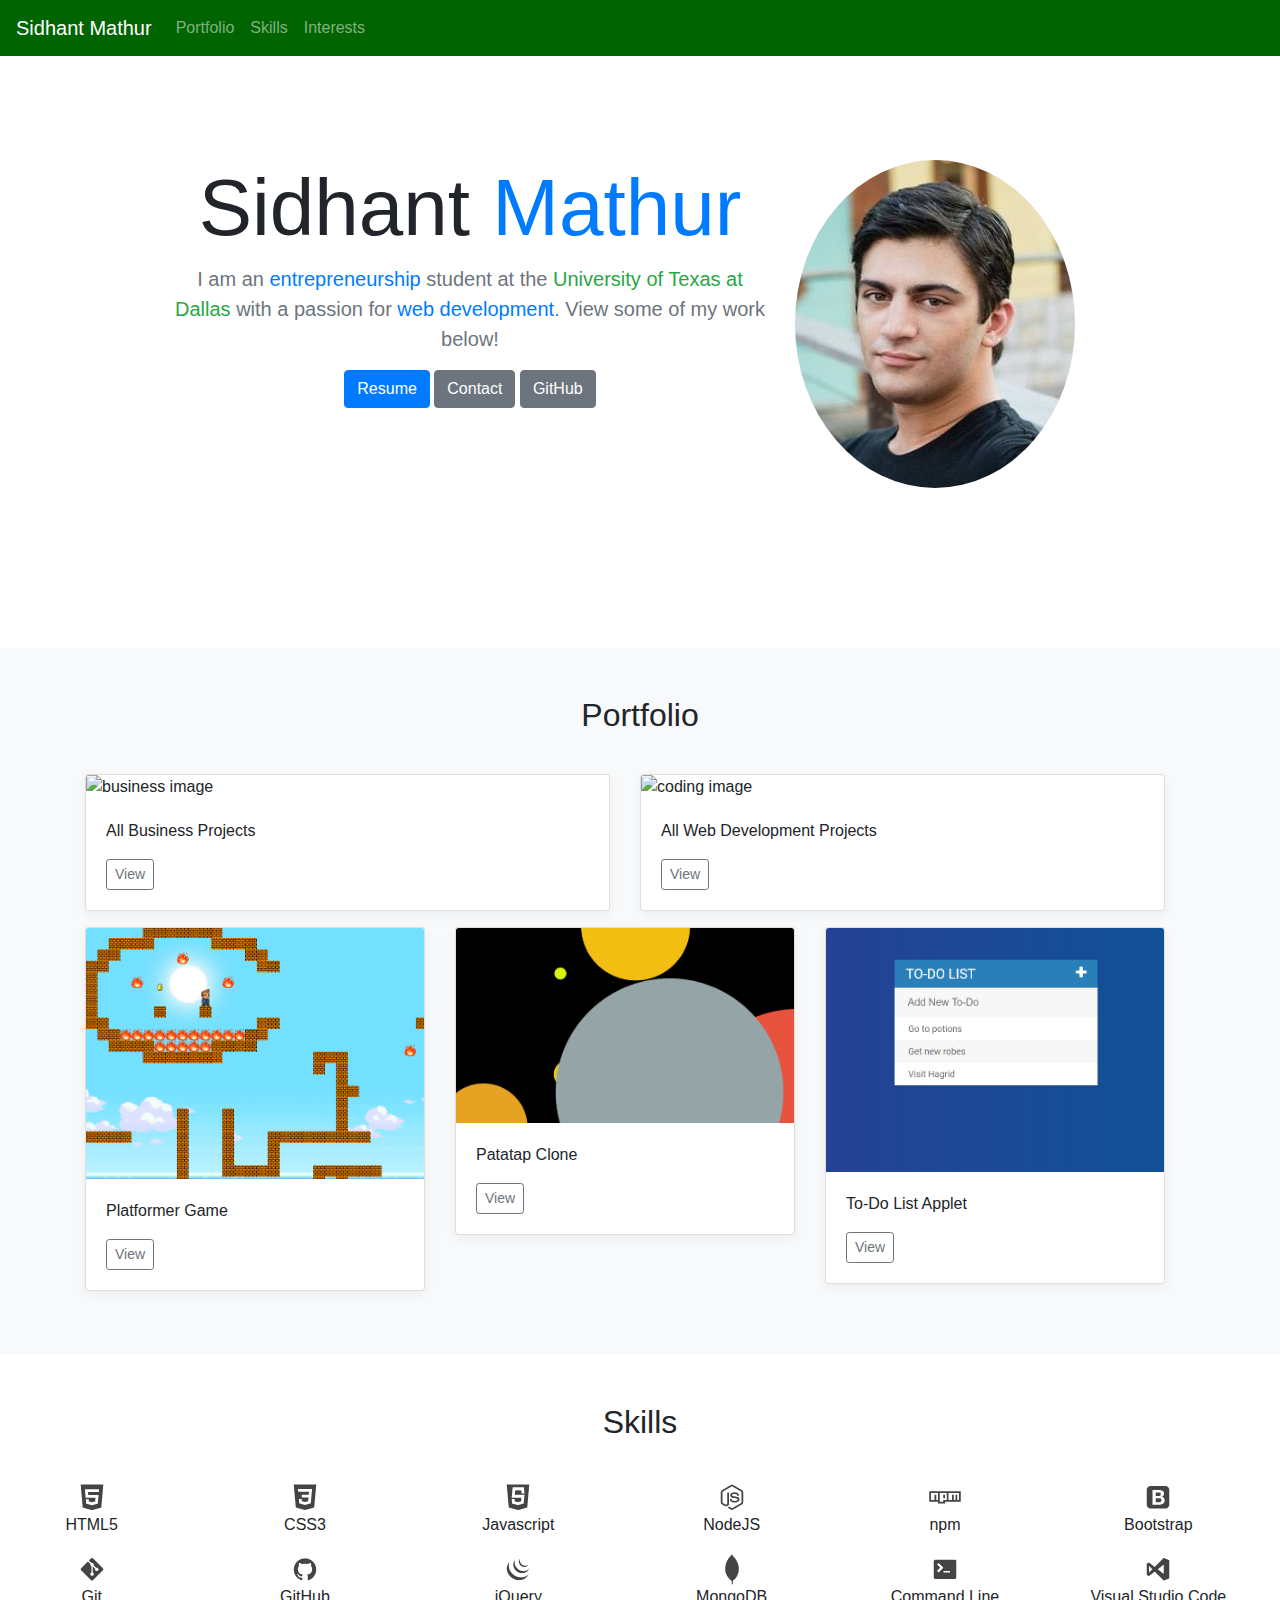
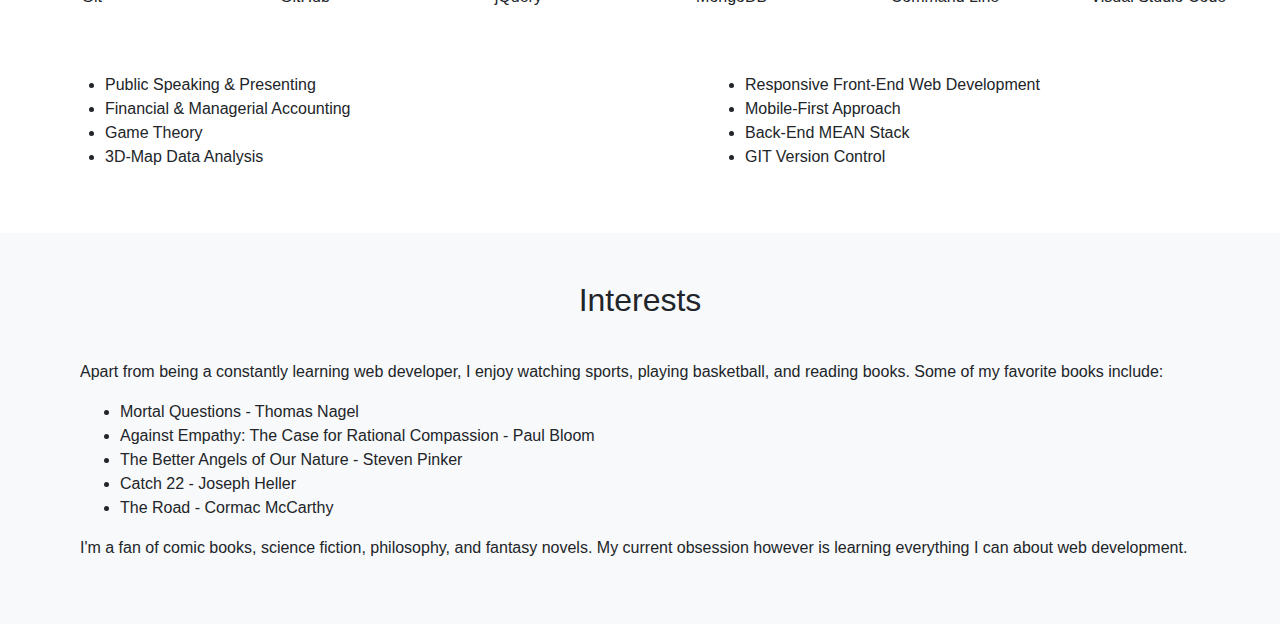
==== index.html @ d081fa42 "updated google analytics" ====
<!doctype html>
<html lang="en">

<head>
	<!-- Global site tag (gtag.js) - Google Analytics -->
	<script async src="https://www.googletagmanager.com/gtag/js?id=UA-112957075-1"></script>
	<script>
	  window.dataLayer = window.dataLayer || [];
	  function gtag(){dataLayer.push(arguments);}
	  gtag('js', new Date());

	  gtag('config', 'UA-112957075-1');
	</script>
	<meta charset="utf-8">
	<meta name="viewport" content="width=device-width, initial-scale=1, shrink-to-fit=no">

	<link rel="stylesheet" href="https://maxcdn.bootstrapcdn.com/bootstrap/4.0.0/css/bootstrap.min.css" integrity="sha384-Gn5384xqQ1aoWXA+058RXPxPg6fy4IWvTNh0E263XmFcJlSAwiGgFAW/dAiS6JXm"
	    crossorigin="anonymous">
	<link rel="stylesheet" href="styles.css">
	<link rel="shortcut icon" href="img/favicon.png" type="image/x-icon">
	<title>Sidhant Mathur</title>
</head>

<body>
	<!--Modals -->
	<!-- Business Modal -->
	<div class="modal fade" id="businessmodal" tabindex="-1" role="dialog" aria-labelledby="businessmodal" aria-hidden="true">
		<div class="modal-dialog" role="document">
			<div class="modal-content">
				<div class="modal-header">
					<h5 class="modal-title" id="exampleModalLabel">Business Projects</h5>
					<button type="button" class="close" data-dismiss="modal" aria-label="Close">
						<span aria-hidden="true">&times;</span>
					</button>
				</div>
				<div class="modal-body">
					<ul>
						<li>Local Business Marketing Plan</li>
						<ul>
							<li>
								<a href="docs/marketingplan.pdf" target="_blank">Marketing Plans</a>
							</li>
							<li>
								<a href="docs/marketingpresentation.pdf" target="_blank">Marketing Presentation (pdf)</a>
							</li>
							<li>
								<a href="https://drive.google.com/file/d/1uNXeaFJhzIS9GbOWXvAZC56xmgWv1xSR/view?usp=sharing" target="_blank"> Full Marketing Presentation with Video (slide 17)</a>
							</li>
						</ul>
						<li>
							<a href="docs/comparativereview.pdf" target="_blank">Comparative Review of Economics Papers</a>
						</li>
					</ul>
				</div>
				<div class="modal-footer">
					<button type="button" class="btn btn-secondary" data-dismiss="modal">Close</button>
				</div>
			</div>
		</div>
	</div>

	<!-- Web Dev Modal-->
	<div class="modal fade" id="webdevmodal" tabindex="-1" role="dialog" aria-labelledby="webdevmodal" aria-hidden="true">
		<div class="modal-dialog" role="document">
			<div class="modal-content">
				<div class="modal-header">
					<h5 class="modal-title" id="ModalLabel">Web Development Projects</h5>
					<button type="button" class="close" data-dismiss="modal" aria-label="Close">
						<span aria-hidden="true">&times;</span>
					</button>
				</div>
				<div class="modal-body">
					<ul>
						<li>
							<a href="portfolio/Black &amp; White Photo Grid/photogrid.html" target="_blank">Black and White Photo Grid</a>
						</li>
						<li>
							<a href="portfolio/Bootstrap Photo Gallery/Bootstrap%203.3.7/gallery.html" target="_blank">Photo Gallery</a>
						</li>
						<li>
							<a href="portfolio/Blog/Blog.html" target="_blank">Blog</a>
						</li>
						<li>
							<a href="portfolio/Color Game/colorGame.html" target="_blank">Color Game</a>
						</li>
						<li>
							<a href="portfolio/Patatap Clone/circles.html" target="blank">Patatap Clone</a>
						</li>
						<li>
							<a href="portfolio/To-Do List/index.html" target="_blank">To-do List</a>
						</li>
						<li>
							<a href="https://sidhantmathur.github.io/Platforming-Game/" target="_blank">Platforming Game</a>
						</li>
					</ul>
				</div>
				<div class="modal-footer">
					<button type="button" class="btn btn-secondary" data-dismiss="modal">Close</button>
				</div>
			</div>
		</div>
	</div>

	<!--End Modals-->

	<nav class="navbar navbar-expand-md navbar-dark fixed-top">
		<a class="navbar-brand" href="#about">Sidhant Mathur</a>
		<button class="navbar-toggler" type="button" data-toggle="collapse" data-target="#navbar" aria-controls="navbar" aria-expanded="false"
		    aria-label="Toggle navigation" role="button">
			<span class="navbar-toggler-icon"></span>
		</button>

		<div class="collapse navbar-collapse" id="navbar">
			<ul class="navbar-nav mr-auto">
				<li class="nav-item">
					<a class="nav-link" href="#portfolio" role="button">Portfolio</a>
				</li>
				<li class="nav-item">
					<a class="nav-link" href="#skills" role="button">Skills</a>
				</li>
				<li class="nav-item">
					<a class="nav-link" href="#interests" role="button">Interests</a>
				</li>
			</ul>
		</div>
	</nav>

	<main role="main">
		<section id="about" class="jumbotron text-center">
			<div class="container">
				<div class="row">
					<div class="col-md-8">
						<h1 class="jumbotron-heading">Sidhant
							<span class="text-primary">Mathur</span>
						</h1>
						<p class="lead text-muted">I am an
							<span class="text-primary">entrepreneurship</span> student at the
							<span class="text-success">University of Texas at Dallas</span> with a passion for
							<span class="text-primary">web development</span>. View some of my work below!</p>
						<p>
							<a href="docs/resume.pdf" class="btn btn-primary" target="_blank">Resume</a>
							<a href="mailto:sidhant185@gmail.com" class="btn btn-secondary">Contact</a>
							<a href="https://github.com/sidhantmathur" class="btn btn-secondary">GitHub</a>
						</p>
					</div>
					<div class="col-md-4">
						<img class="img-fluid rounded-circle" src="img/portrait.jpg" alt="portrait">
					</div>
				</div>
			</div>
		</section>

		<section id="portfolio" class="album py-5 bg-light">
			<div class="container">
				<h2>Portfolio</h2>
				<div class="row">
					<div class="col-md-6">
						<div class="card md-6 box-shadow" data-toggle="modal" data-target="#businessmodal">
							<img class="card-img-top" src="img/business.jpeg" alt="business image">
							<div class="card-body">
								<p class="card-text">All Business Projects</p>
								<div class="d-flex justify-content-between align-items-center">
									<div class="btn-group">
										<button type="button" class="btn btn-sm btn-outline-secondary">View</button>
									</div>
								</div>
							</div>
						</div>
					</div>
					<div class="col-md-6">
						<div class="card md-6 box-shadow" data-toggle="modal" data-target="#webdevmodal">
							<img class="card-img-top" src="img/code.jpeg" alt="coding image">
							<div class="card-body">
								<p class="card-text">All Web Development Projects</p>
								<div class="d-flex justify-content-between align-items-center">
									<div class="btn-group">
										<button type="button" class="btn btn-sm btn-outline-secondary">View</button>
									</div>
								</div>
							</div>
						</div>
					</div>
					<div class="col-md-4">
						<div class="card md-4 box-shadow">
							<img class="card-img-top" src="img/platformer.png" alt="platformer game">
							<div class="card-body">
								<p class="card-text">Platformer Game</p>
								<div class="d-flex justify-content-between align-items-center">
									<a class="btn btn-sm btn-outline-secondary" href="https://sidhantmathur.github.io/Platforming-Game/" target="_blank" role="button">View</a </div>
								</div>
							</div>
						</div>
					</div>
					<div class="col-md-4">
						<div class="card md-4 box-shadow">
							<img class="card-img-top" src="img/patatap.png" alt="patatap clone">
							<div class="card-body">
								<p class="card-text">Patatap Clone</p>
								<div class="d-flex justify-content-between align-items-center">
									<a class="btn btn-sm btn-outline-secondary" href="portfolio/Patatap Clone/circles.html" target="_blank" role="button">View</a>
								</div>
							</div>
						</div>
					</div>
					<div class="col-md-4">
						<div class="card md-4 box-shadow">
							<img class="card-img-top" src="img/todolist.png" alt="to-do list">
							<div class="card-body">
								<p class="card-text">To-Do List Applet</p>
								<div class="d-flex justify-content-between align-items-center">
									<a class="btn btn-sm btn-outline-secondary" href="portfolio/To-Do List/index.html" target="_blank" role="button">View</a>
								</div>
							</div>
						</div>
					</div>
				</div>
			</div>
		</section>
		<section id="skills" class="lang py-5">
			<h2>Skills</h2>
			<div class="row">
				<div class="col-4 col-sm-3 col-md-2">
					<img src="img/icons/html5.png">
					<p>HTML5</p>
				</div>
				<div class="col-4 col-sm-3 col-md-2">
					<img src="img/icons/css3.png">
					<p>CSS3</p>
				</div>
				<div class="col-4 col-sm-3 col-md-2">
					<img src="img/icons/javascript.png">
					<p>Javascript</p>
				</div>
				<div class="col-4 col-sm-3 col-md-2">
					<img src="img/icons/nodejs.png">
					<p>NodeJS</p>
				</div>
				<div class="col-4 col-sm-3 col-md-2">
					<img src="img/icons/npm.png">
					<p>npm</p>
				</div>
				<div class="col-4 col-sm-3 col-md-2">
					<img src="img/icons/bootstrap.png">
					<p>Bootstrap</p>
				</div>
				<div class="col-4 col-sm-3 col-md-2">
					<img src="img/icons/git.png">
					<p>Git</p>
				</div>
				<div class="col-4 col-sm-3 col-md-2">
					<img src="img/icons/github.png">
					<p>GitHub</p>
				</div>
				<div class="col-4 col-sm-3 col-md-2">
					<img src="img/icons/jquery.png">
					<p>jQuery</p>
				</div>
				<div class="col-4 col-sm-3 col-md-2">
					<img src="img/icons/mongodb.png">
					<p>MongoDB</p>
				</div>
				<div class="col-4 col-sm-3 col-md-2">
					<img src="img/icons/terminal.png">
					<p>Command Line</p>
				</div>
				<div class="col-4 col-sm-3 col-md-2">
					<img src="img/icons/visualstudio.png">
					<p>Visual Studio Code</p>
				</div>
				<div class="skill col-md-6">
					<ul>
						<li>Public Speaking &amp; Presenting</li>
						<li>Financial &amp; Managerial Accounting</li>
						<li>Game Theory</li>
						<li>3D-Map Data Analysis</li>
					</ul>
				</div>
				<div class="skill col-md-6">
					<ul>
						<li>Responsive Front-End Web Development</li>
						<li>Mobile-First Approach</li>
						<li>Back-End MEAN Stack</li>
						<li>GIT Version Control</li>
					</ul>
				</div>
			</div>
		</section>
		<section id="interests" class="interest py-5 bg-light">
			<h2>Interests</h2>
			<p>Apart from being a constantly learning web developer, I enjoy watching sports, playing basketball, and reading books.
				Some of my favorite books include:
				<ul>
					<li>Mortal Questions - Thomas Nagel</li>
					<li>Against Empathy: The Case for Rational Compassion - Paul Bloom</li>
					<li>The Better Angels of Our Nature - Steven Pinker</li>
					<li>Catch 22 - Joseph Heller</li>
					<li>The Road - Cormac McCarthy</li>
				</ul>
			</p>
			<p>I'm a fan of comic books, science fiction, philosophy, and fantasy novels. My current obsession however is learning everything
				I can about web development. </p>
		</section>
	</main>
	<script src="https://code.jquery.com/jquery-3.2.1.slim.min.js" integrity="sha384-KJ3o2DKtIkvYIK3UENzmM7KCkRr/rE9/Qpg6aAZGJwFDMVNA/GpGFF93hXpG5KkN"
	    crossorigin="anonymous"></script>
	<script src="https://cdnjs.cloudflare.com/ajax/libs/popper.js/1.12.9/umd/popper.min.js" integrity="sha384-ApNbgh9B+Y1QKtv3Rn7W3mgPxhU9K/ScQsAP7hUibX39j7fakFPskvXusvfa0b4Q"
	    crossorigin="anonymous"></script>
	<script src="https://maxcdn.bootstrapcdn.com/bootstrap/4.0.0/js/bootstrap.min.js" integrity="sha384-JZR6Spejh4U02d8jOt6vLEHfe/JQGiRRSQQxSfFWpi1MquVdAyjUar5+76PVCmYl"
	    crossorigin="anonymous"></script>

	<script src="jump.js"></script>
	<script src="script.js"></script>
</body>

</html>
---- styles.css ----
:root {
    --jumbotron-padding-y: 5rem;
  }

  html {
    scroll-behavior: smooth;
  }

  h1 {
      font-size: 5rem;
  }

  h2 {
      text-align: center;
      padding-bottom: 2rem;
  }

  .navbar {
      background: darkgreen;
  }

  .row {
      max-width: 100%;
  }

  .lang {
      text-align: center;
  }

  .skill {
      text-align: left;
      padding-top: 3rem;
      padding-left: 5rem;
      padding-right: 5rem;
  }

  .interest {
      padding-left: 5rem;
      padding-right: 5rem;
  }
  
  .jumbotron {
    padding-top: var(--jumbotron-padding-y);
    padding-bottom: var(--jumbotron-padding-y);
    margin-bottom: 0;
    background-color: #fff;
  }
  @media (min-width: 768px) {
    .jumbotron {
      padding-top: calc(var(--jumbotron-padding-y) * 2);
      padding-bottom: calc(var(--jumbotron-padding-y) * 2);
    }
  }
  
  .jumbotron p:last-child {
    margin-bottom: 2rem;
  }
  
  .jumbotron-heading {
    font-weight: 400;
  }
  
  .jumbotron .container {
    max-width: 60rem;
  }
  
  footer {
    padding-top: 3rem;
    padding-bottom: 3rem;
  }
  
  footer p {
    margin-bottom: .25rem;
  }
  
  .box-shadow { box-shadow: 0 .25rem .75rem rgba(0, 0, 0, .05); }
  .card {
      margin-bottom: 1rem;
  }
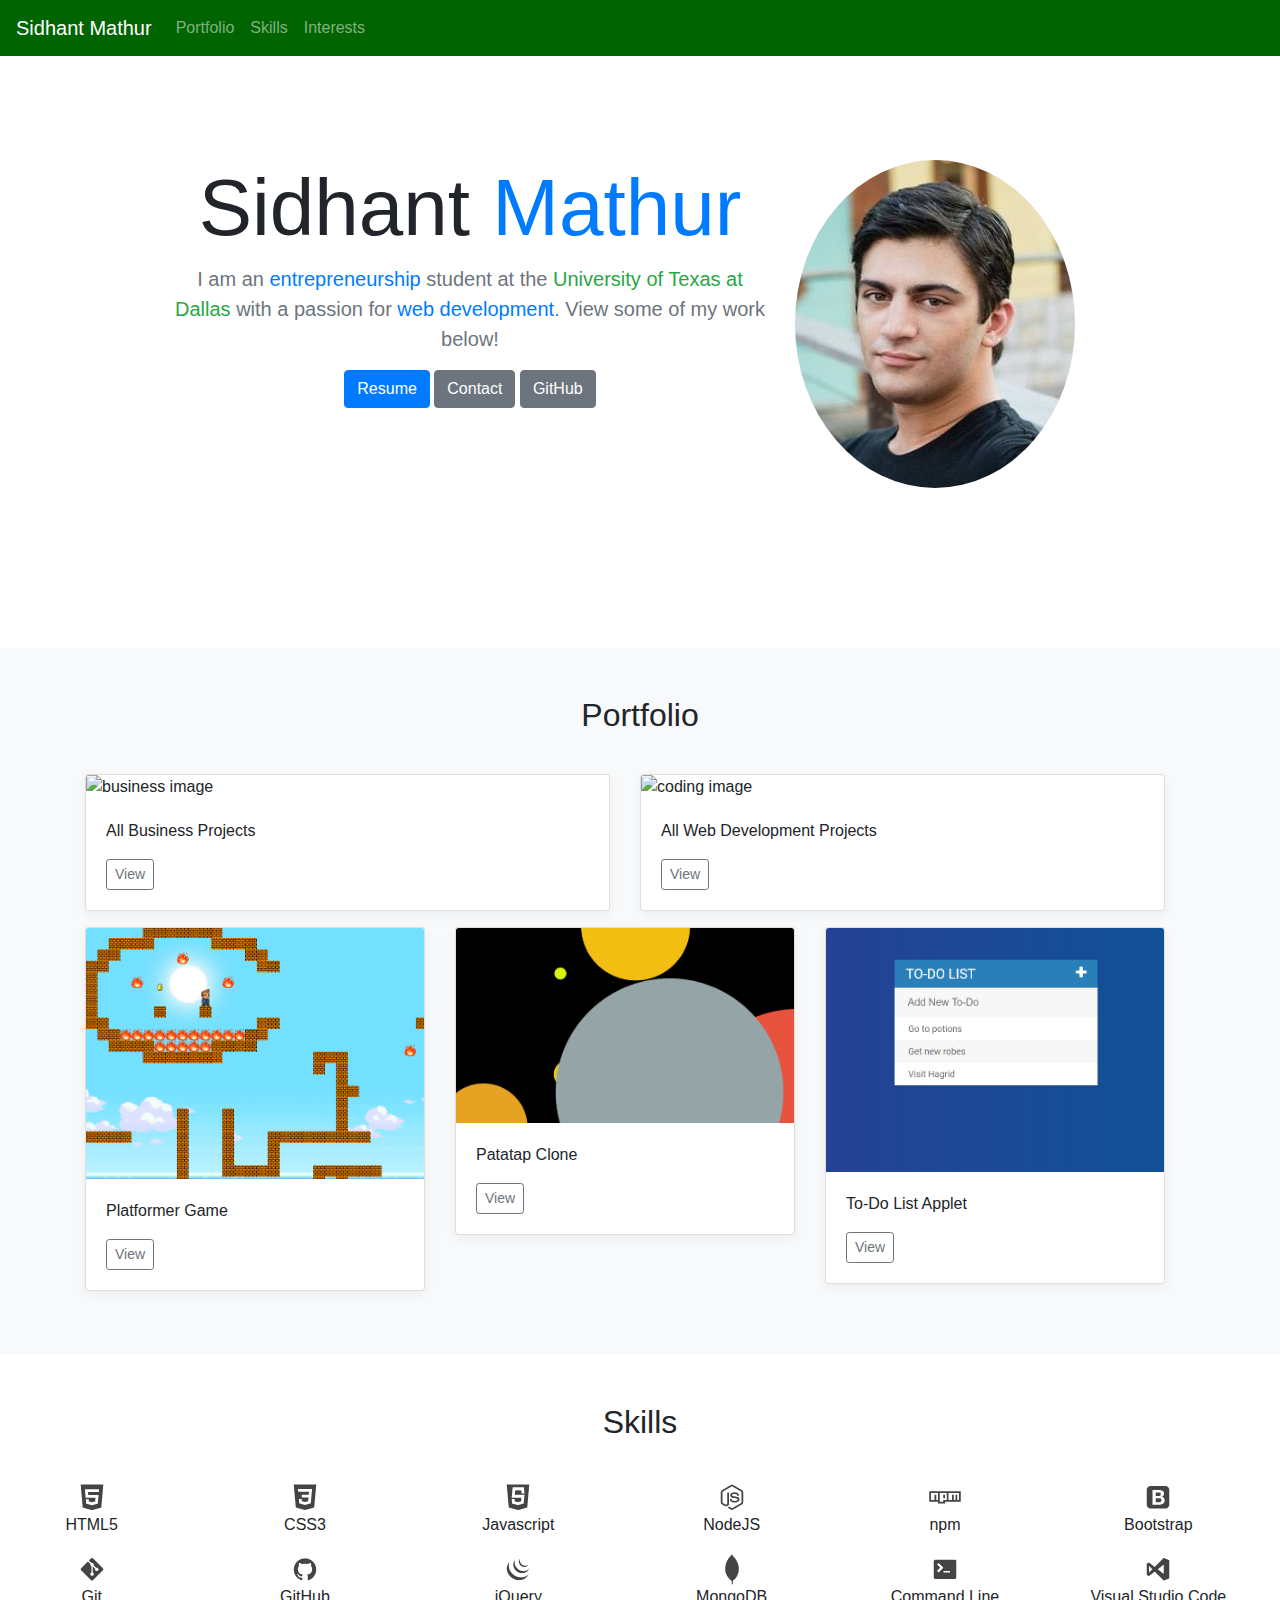
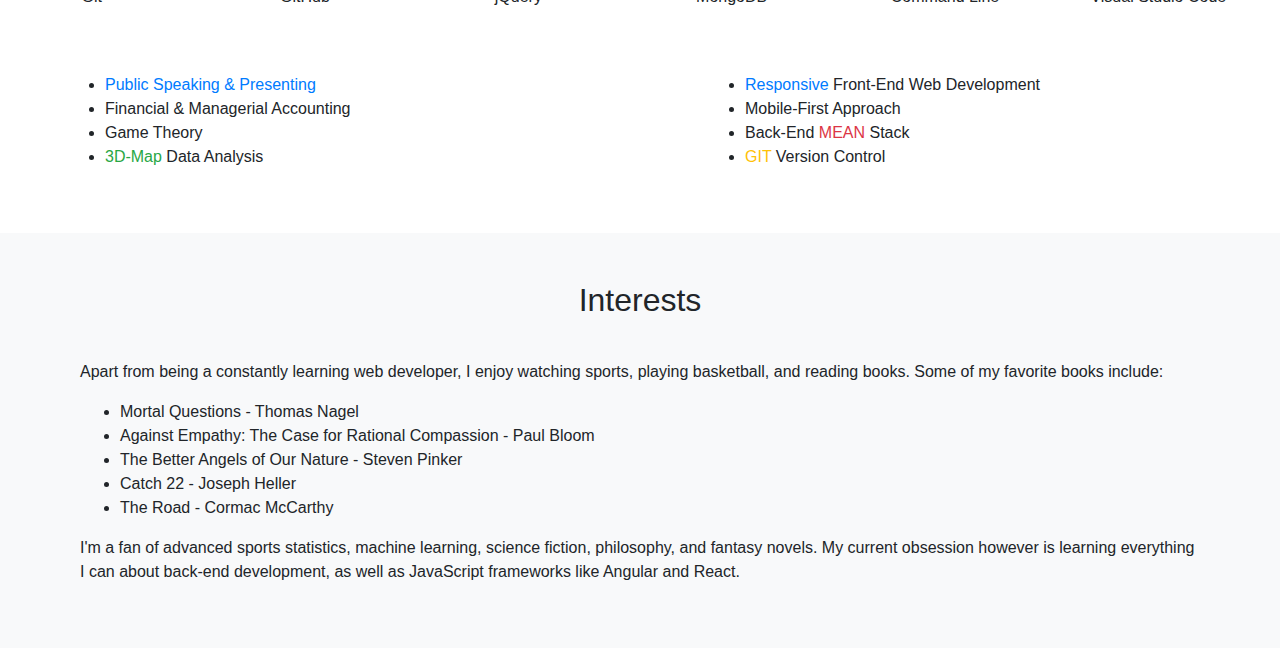
==== commit 4ee6d100: "Added color to skills text, edited interests "obsession"" ====
--- a/index.html
+++ b/index.html
@@ -269,18 +269,18 @@
 				</div>
 				<div class="skill col-md-6">
 					<ul>
-						<li>Public Speaking &amp; Presenting</li>
+						<li><span class="text-primary">Public Speaking &amp; Presenting</span></li>
 						<li>Financial &amp; Managerial Accounting</li>
 						<li>Game Theory</li>
-						<li>3D-Map Data Analysis</li>
+						<li><span class="text-success">3D-Map</span> Data Analysis</li>
 					</ul>
 				</div>
 				<div class="skill col-md-6">
 					<ul>
-						<li>Responsive Front-End Web Development</li>
+						<li><span class="text-primary">Responsive</span> Front-End Web Development</li>
 						<li>Mobile-First Approach</li>
-						<li>Back-End MEAN Stack</li>
-						<li>GIT Version Control</li>
+						<li>Back-End <span class="text-danger">MEAN</span> Stack</li>
+						<li><span class="text-warning">GIT</span> Version Control</li>
 					</ul>
 				</div>
 			</div>
@@ -297,8 +297,8 @@
 					<li>The Road - Cormac McCarthy</li>
 				</ul>
 			</p>
-			<p>I'm a fan of comic books, science fiction, philosophy, and fantasy novels. My current obsession however is learning everything
-				I can about web development. </p>
+			<p>I'm a fan of advanced sports statistics, machine learning, science fiction, philosophy, and fantasy novels. My current obsession however is learning everything
+				I can about back-end development, as well as JavaScript frameworks like Angular and React. </p>
 		</section>
 	</main>
 	<script src="https://code.jquery.com/jquery-3.2.1.slim.min.js" integrity="sha384-KJ3o2DKtIkvYIK3UENzmM7KCkRr/rE9/Qpg6aAZGJwFDMVNA/GpGFF93hXpG5KkN"
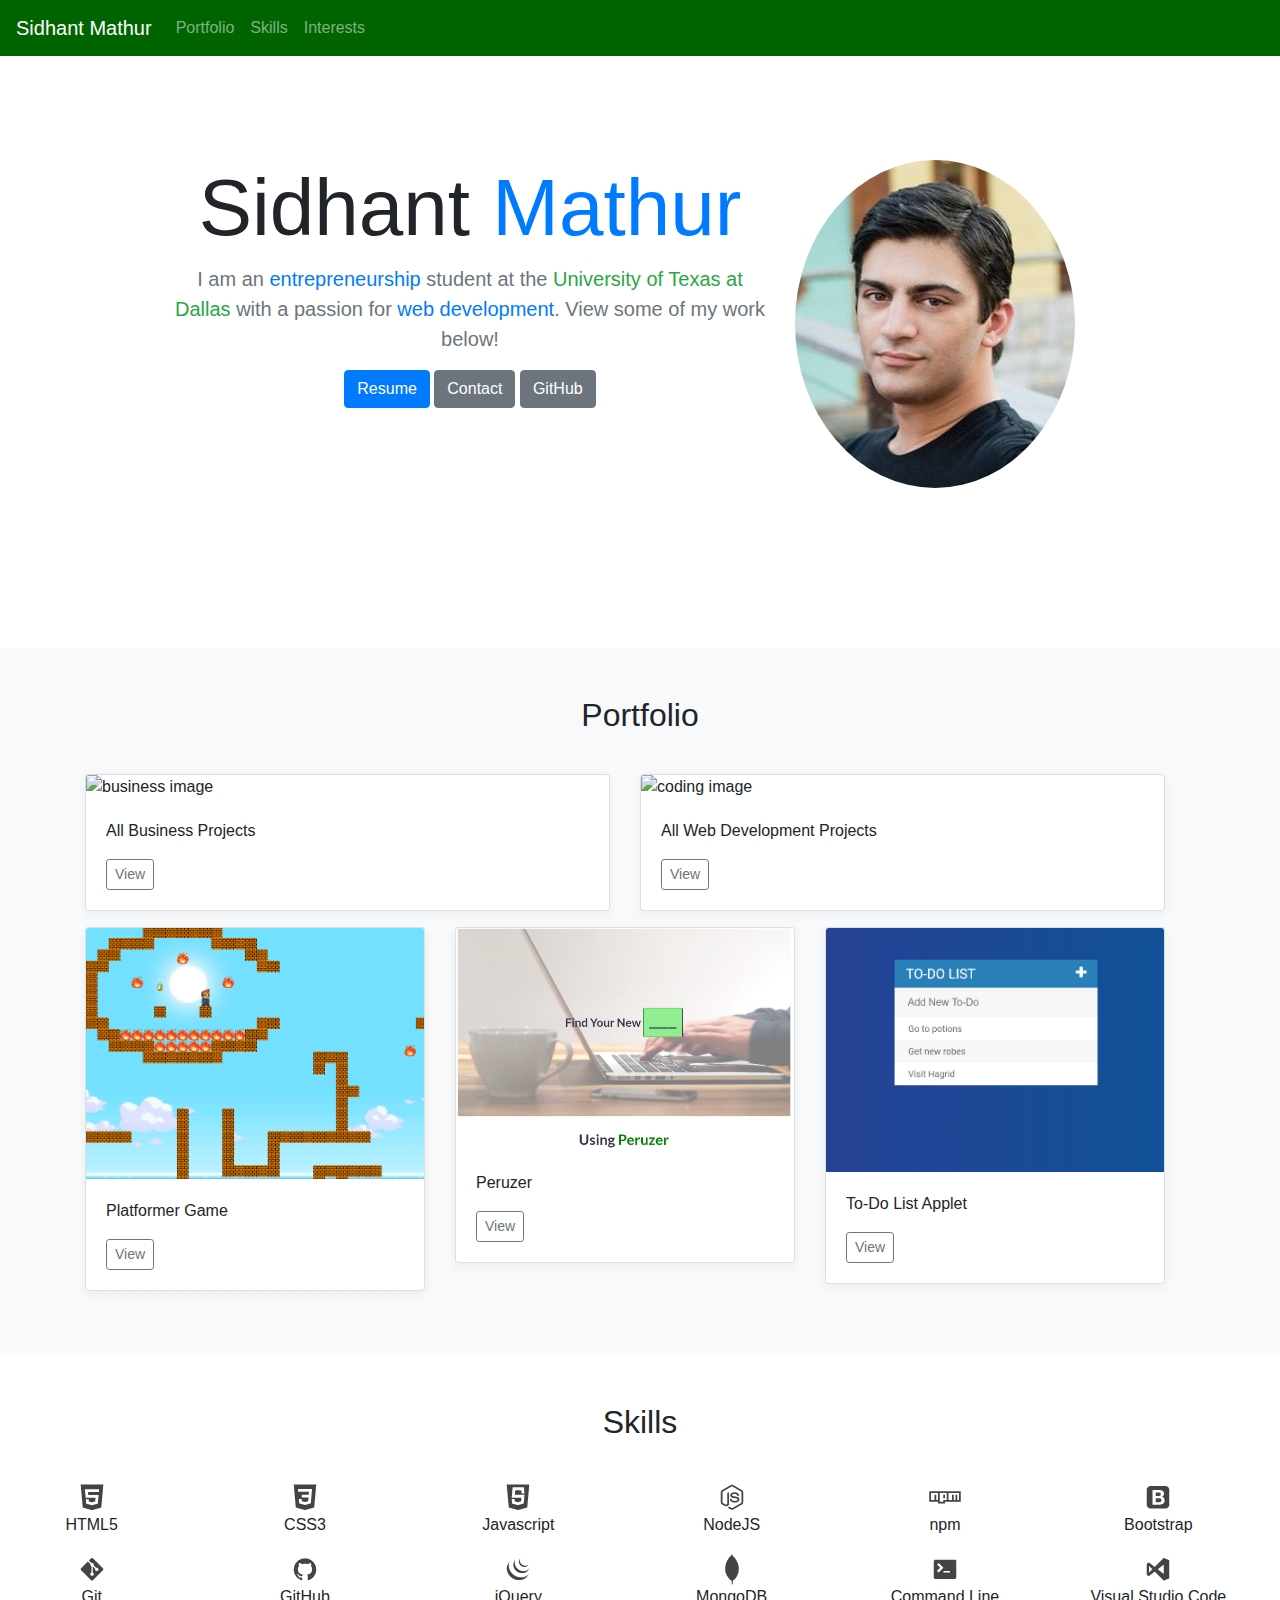
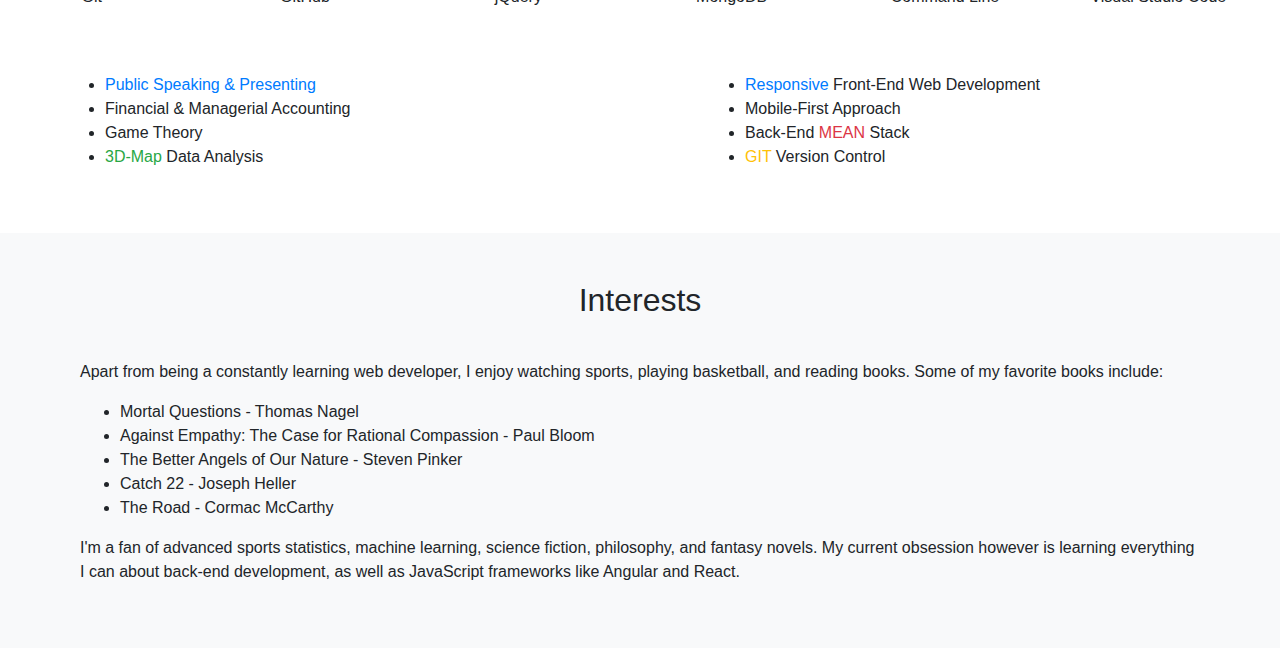
==== commit 139bc84e: "Changed Patatap card to Peruzer" ====
--- a/index.html
+++ b/index.html
@@ -71,6 +71,9 @@
 				</div>
 				<div class="modal-body">
 					<ul>
+						<li>
+							<a href="https://sidhantmathur.github.io/Peruzer/" target="_blank">Peruzer</a>
+						</li>
 						<li>
 							<a href="portfolio/Black &amp; White Photo Grid/photogrid.html" target="_blank">Black and White Photo Grid</a>
 						</li>
@@ -193,11 +196,11 @@
 					</div>
 					<div class="col-md-4">
 						<div class="card md-4 box-shadow">
-							<img class="card-img-top" src="img/patatap.png" alt="patatap clone">
-							<div class="card-body">
-								<p class="card-text">Patatap Clone</p>
-								<div class="d-flex justify-content-between align-items-center">
-									<a class="btn btn-sm btn-outline-secondary" href="portfolio/Patatap Clone/circles.html" target="_blank" role="button">View</a>
+							<img class="card-img-top" src="img/peruzer.png" alt="Peruzer">
+							<div class="card-body">
+								<p class="card-text">Peruzer</p>
+								<div class="d-flex justify-content-between align-items-center">
+									<a class="btn btn-sm btn-outline-secondary" href="https://sidhantmathur.github.io/Peruzer/" target="_blank" role="button">View</a>
 								</div>
 							</div>
 						</div>
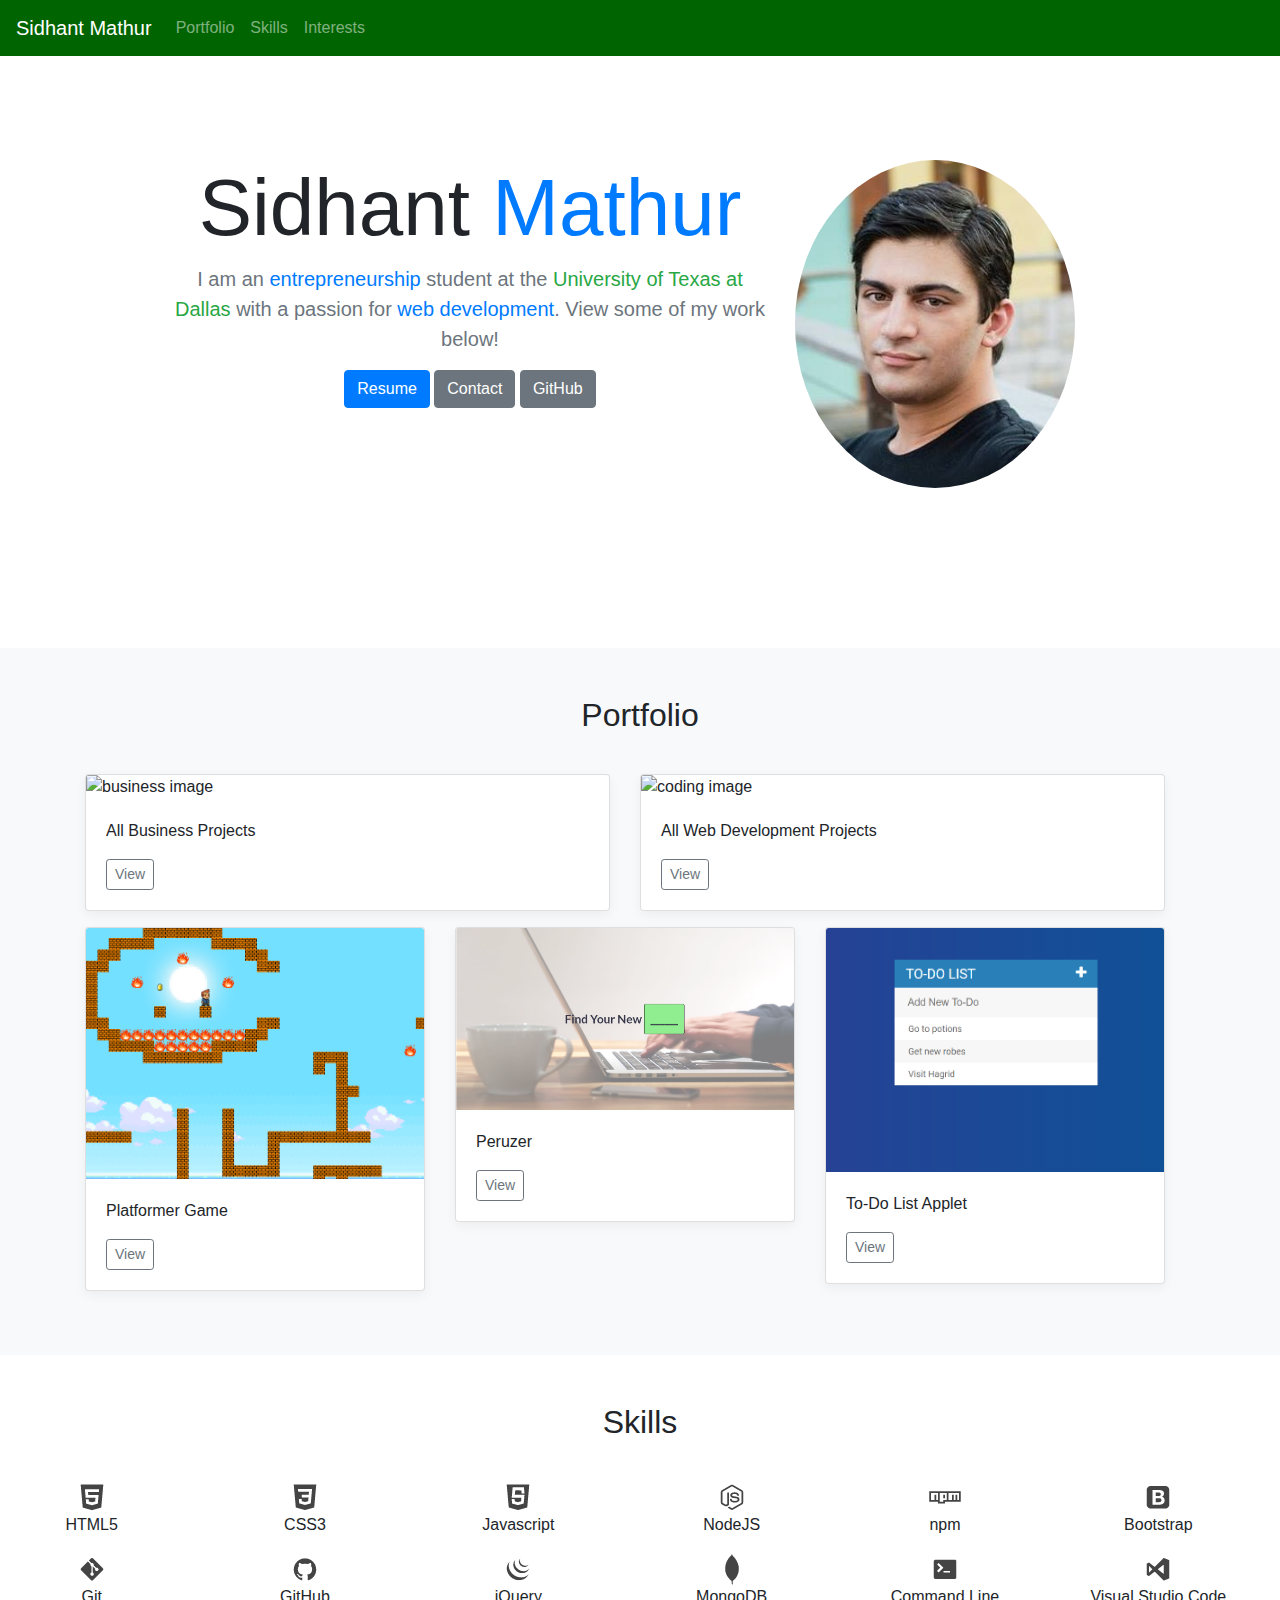
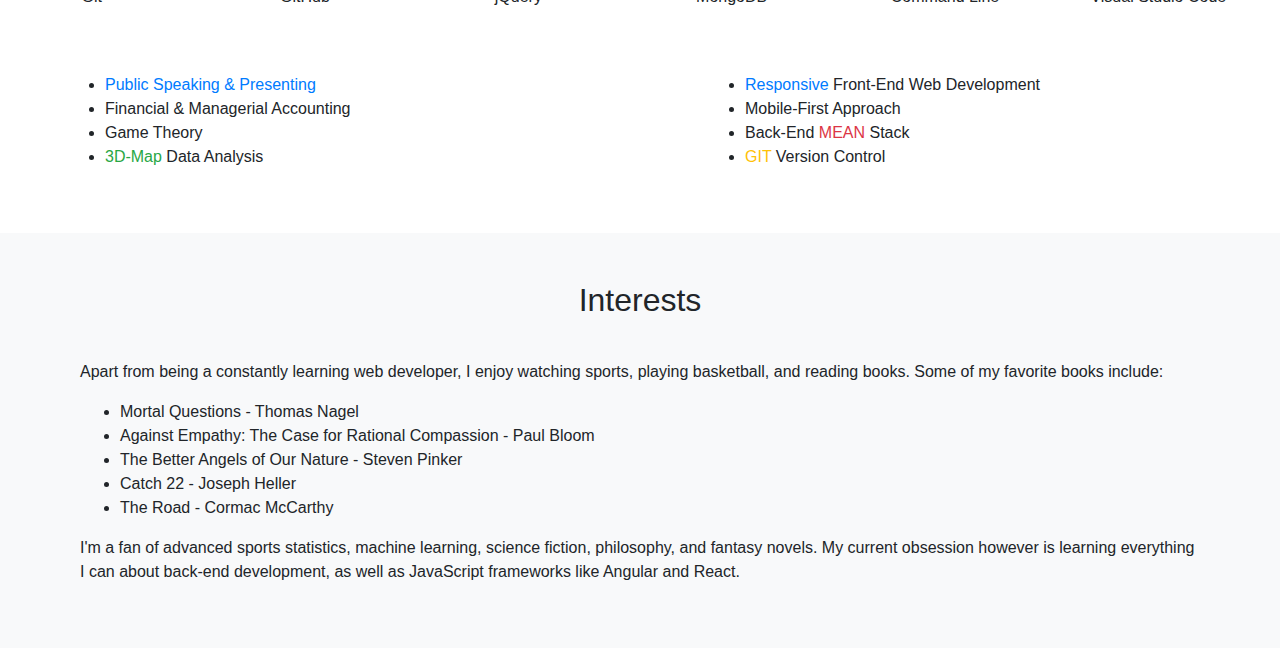
==== commit 39f90bae: "added arrayfunctions link, colored important projects green" ====
--- a/index.html
+++ b/index.html
@@ -72,29 +72,33 @@
 				<div class="modal-body">
 					<ul>
 						<li>
-							<a href="https://sidhantmathur.github.io/Peruzer/" target="_blank">Peruzer</a>
+							<a href="https://sidhantmathur.github.io/Array-Functions/" target="_blank"><span class="success">Functions</span></a>
 						</li>
 						<li>
 							<a href="portfolio/Black &amp; White Photo Grid/photogrid.html" target="_blank">Black and White Photo Grid</a>
 						</li>
 						<li>
+							<a href="portfolio/Blog/Blog.html" target="_blank">Blog</a>
+						</li>
+						<li>
+							<a href="portfolio/Color Game/colorGame.html" target="_blank">Color Game</a>
+						</li>
+						<li>
+							<a href="portfolio/Patatap Clone/circles.html" target="blank">Patatap Clone</a>
+						</li>
+						<li>
+							<a href="https://sidhantmathur.github.io/Peruzer/" target="_blank"><span class="success">Peruzer</span></a>
+						</li>
+						<li>
 							<a href="portfolio/Bootstrap Photo Gallery/Bootstrap%203.3.7/gallery.html" target="_blank">Photo Gallery</a>
 						</li>
 						<li>
-							<a href="portfolio/Blog/Blog.html" target="_blank">Blog</a>
-						</li>
-						<li>
-							<a href="portfolio/Color Game/colorGame.html" target="_blank">Color Game</a>
-						</li>
-						<li>
-							<a href="portfolio/Patatap Clone/circles.html" target="blank">Patatap Clone</a>
+							<a href="https://sidhantmathur.github.io/Platforming-Game/" target="_blank"><span class="success">Platforming Game</span></a>
 						</li>
 						<li>
 							<a href="portfolio/To-Do List/index.html" target="_blank">To-do List</a>
 						</li>
-						<li>
-							<a href="https://sidhantmathur.github.io/Platforming-Game/" target="_blank">Platforming Game</a>
-						</li>
+
 					</ul>
 				</div>
 				<div class="modal-footer">
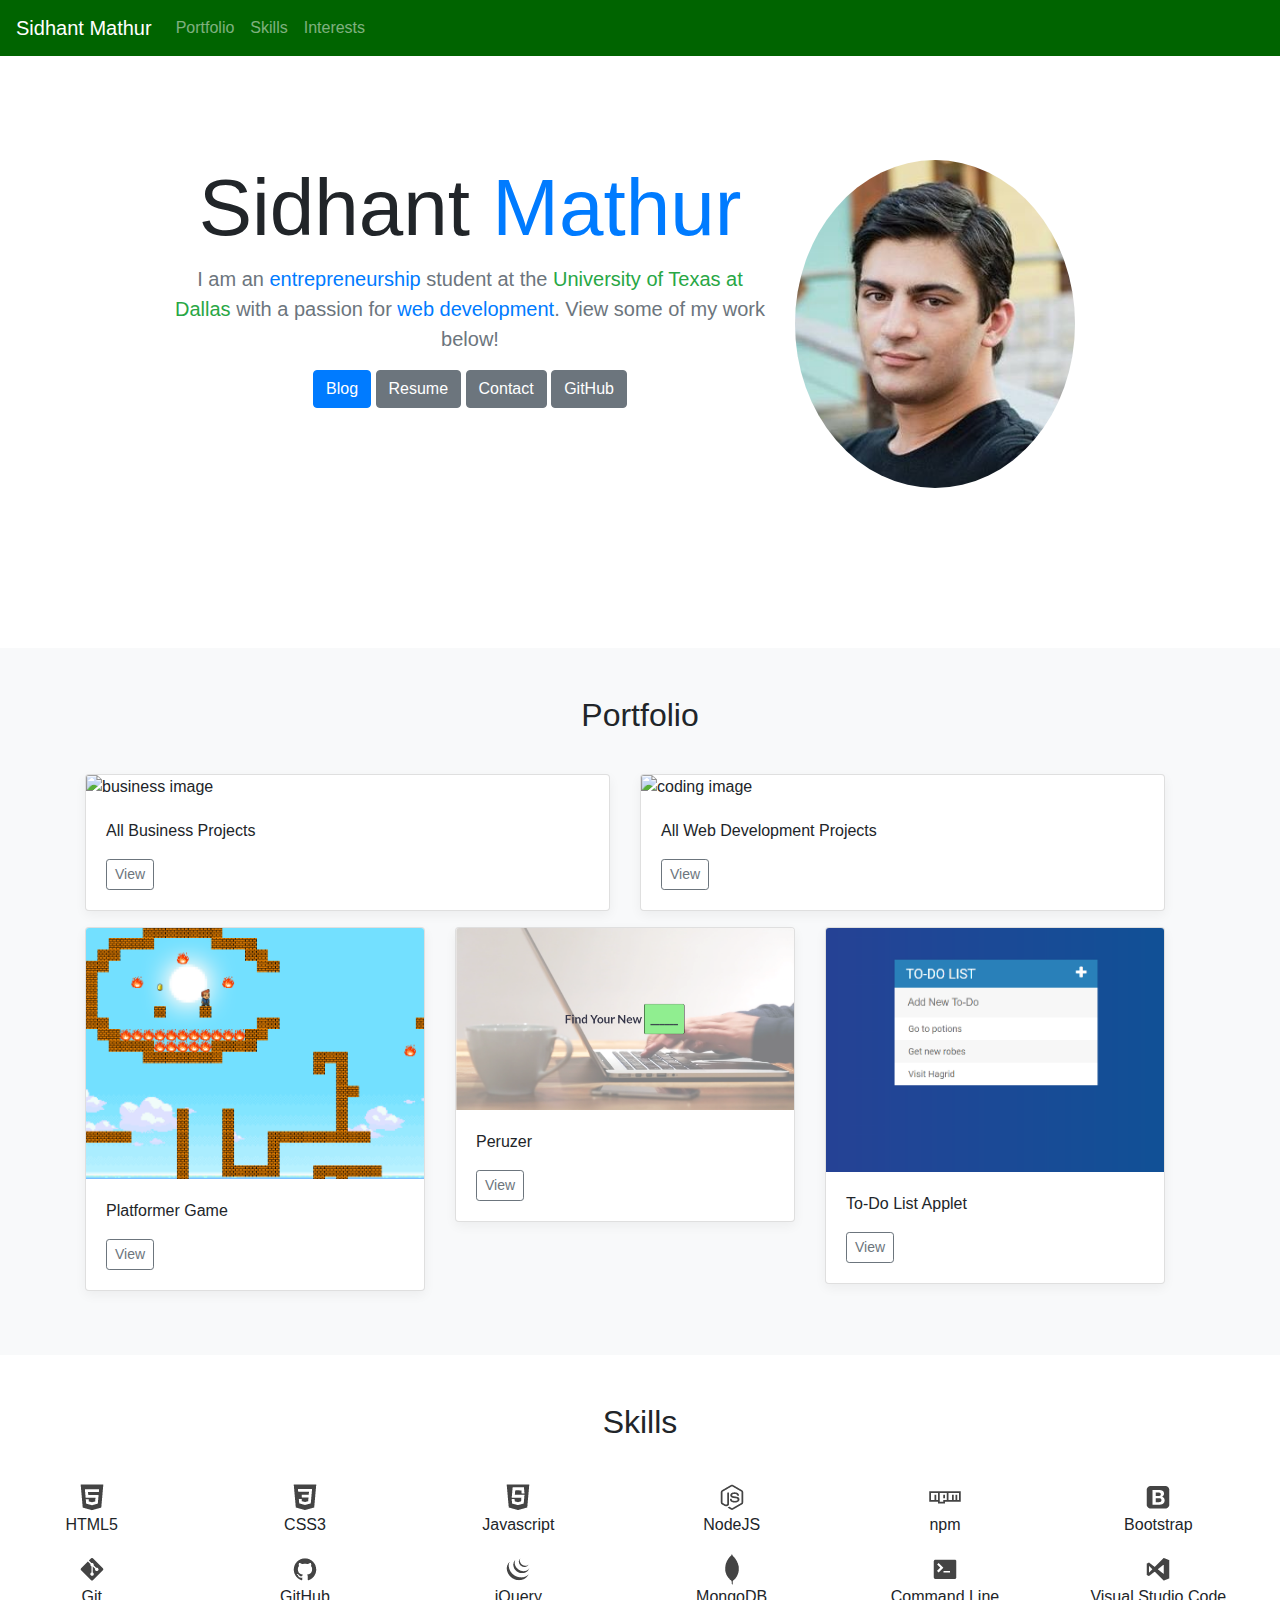
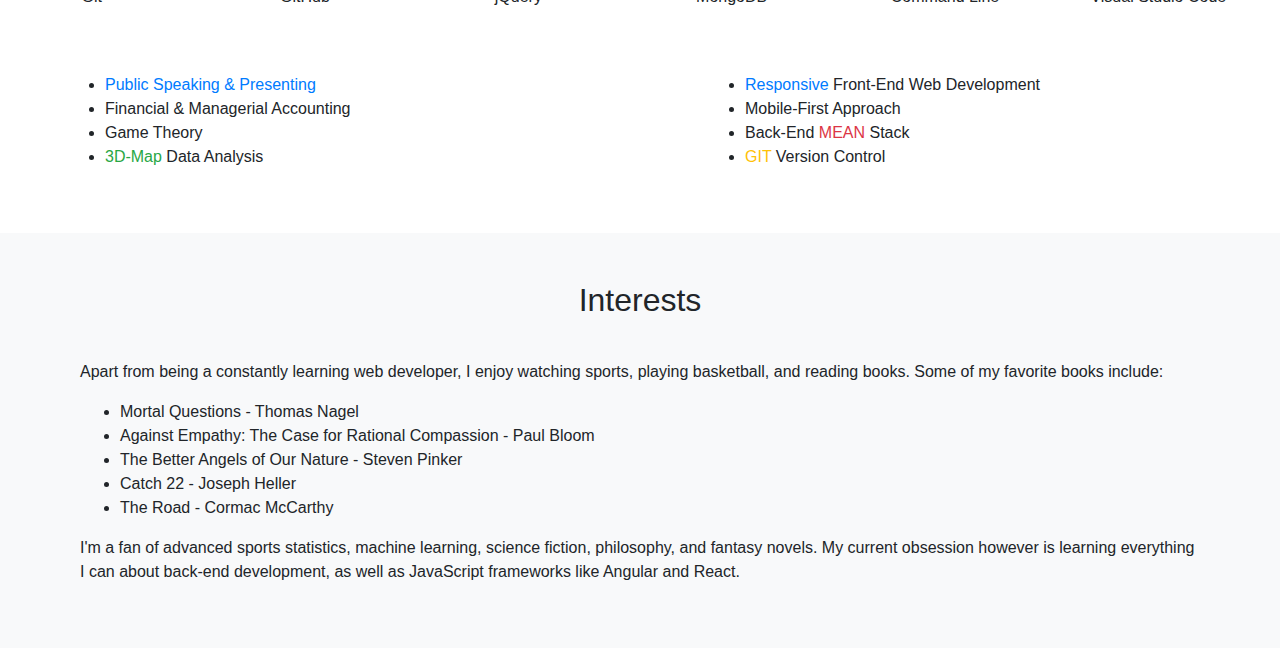
==== commit d69b4cfb: "Added Blog Link" ====
--- a/index.html
+++ b/index.html
@@ -72,7 +72,7 @@
 				<div class="modal-body">
 					<ul>
 						<li>
-							<a href="https://sidhantmathur.github.io/Array-Functions/" target="_blank"><span class="success">Functions</span></a>
+							<a href="https://sidhantmathur.github.io/Array-Functions/" target="_blank">Array Functions</a>
 						</li>
 						<li>
 							<a href="portfolio/Black &amp; White Photo Grid/photogrid.html" target="_blank">Black and White Photo Grid</a>
@@ -87,13 +87,13 @@
 							<a href="portfolio/Patatap Clone/circles.html" target="blank">Patatap Clone</a>
 						</li>
 						<li>
-							<a href="https://sidhantmathur.github.io/Peruzer/" target="_blank"><span class="success">Peruzer</span></a>
+							<a href="https://sidhantmathur.github.io/Peruzer/" target="_blank">Peruzer</a>
 						</li>
 						<li>
 							<a href="portfolio/Bootstrap Photo Gallery/Bootstrap%203.3.7/gallery.html" target="_blank">Photo Gallery</a>
 						</li>
 						<li>
-							<a href="https://sidhantmathur.github.io/Platforming-Game/" target="_blank"><span class="success">Platforming Game</span></a>
+							<a href="https://sidhantmathur.github.io/Platforming-Game/" target="_blank">Platforming Game</a>
 						</li>
 						<li>
 							<a href="portfolio/To-Do List/index.html" target="_blank">To-do List</a>
@@ -145,7 +145,8 @@
 							<span class="text-success">University of Texas at Dallas</span> with a passion for
 							<span class="text-primary">web development</span>. View some of my work below!</p>
 						<p>
-							<a href="docs/resume.pdf" class="btn btn-primary" target="_blank">Resume</a>
+							<a href="https://sidhantmathur.github.io/sidhant-blog" class="btn btn-primary" target="_blank">Blog</a>
+							<a href="docs/resume.pdf" class="btn btn-secondary" target="_blank">Resume</a>
 							<a href="mailto:sidhant185@gmail.com" class="btn btn-secondary">Contact</a>
 							<a href="https://github.com/sidhantmathur" class="btn btn-secondary">GitHub</a>
 						</p>
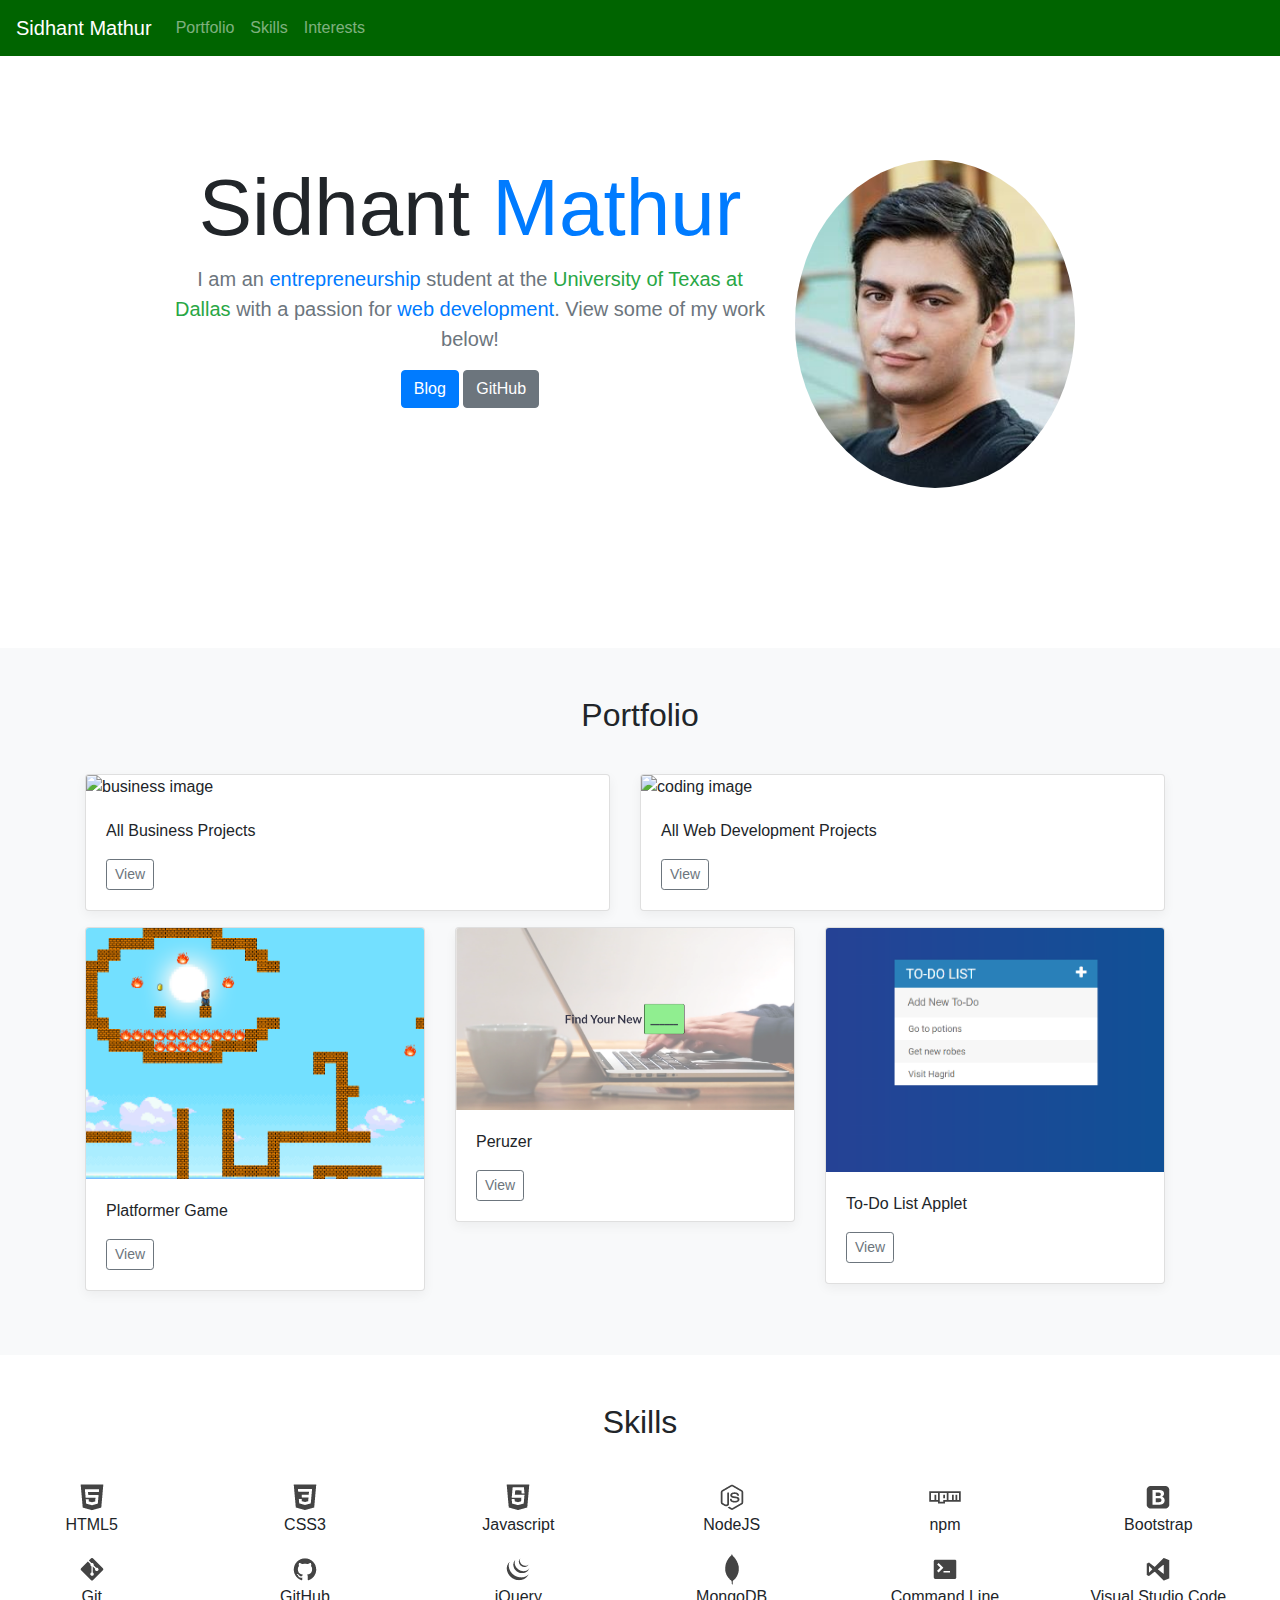
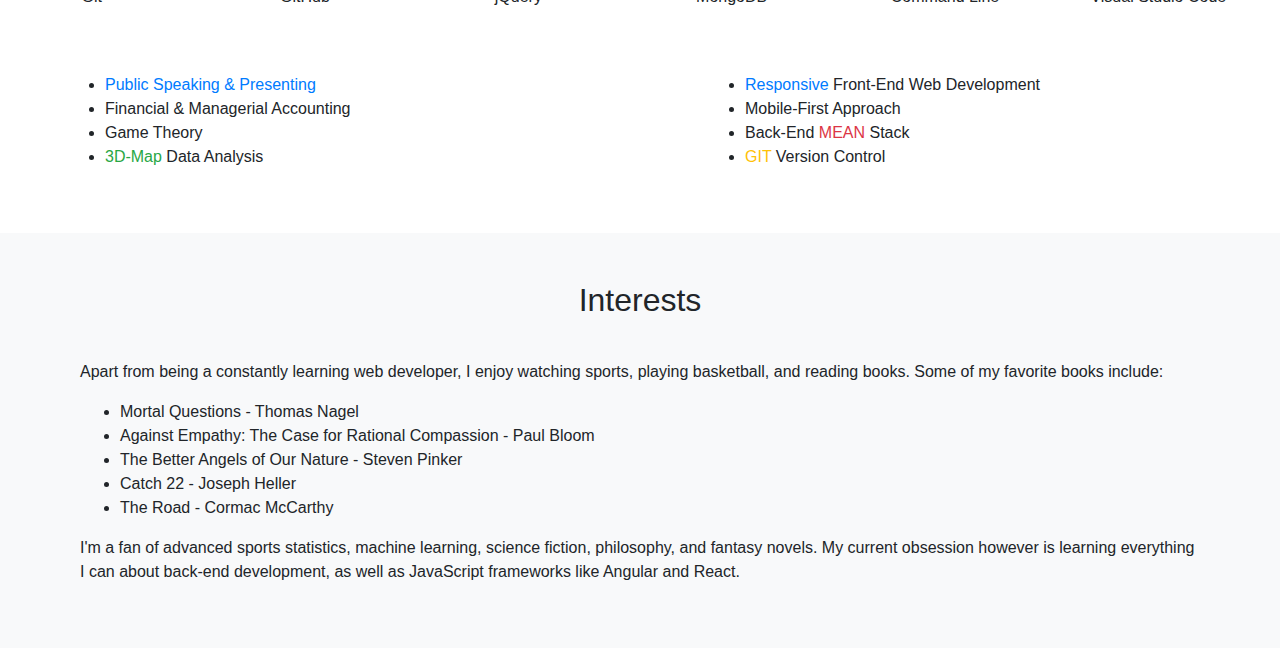
==== commit 80a46dfb: "removed contact and resume" ====
--- a/index.html
+++ b/index.html
@@ -146,8 +146,6 @@
 							<span class="text-primary">web development</span>. View some of my work below!</p>
 						<p>
 							<a href="https://sidhantmathur.github.io/sidhant-blog" class="btn btn-primary" target="_blank">Blog</a>
-							<a href="docs/resume.pdf" class="btn btn-secondary" target="_blank">Resume</a>
-							<a href="mailto:sidhant185@gmail.com" class="btn btn-secondary">Contact</a>
 							<a href="https://github.com/sidhantmathur" class="btn btn-secondary">GitHub</a>
 						</p>
 					</div>
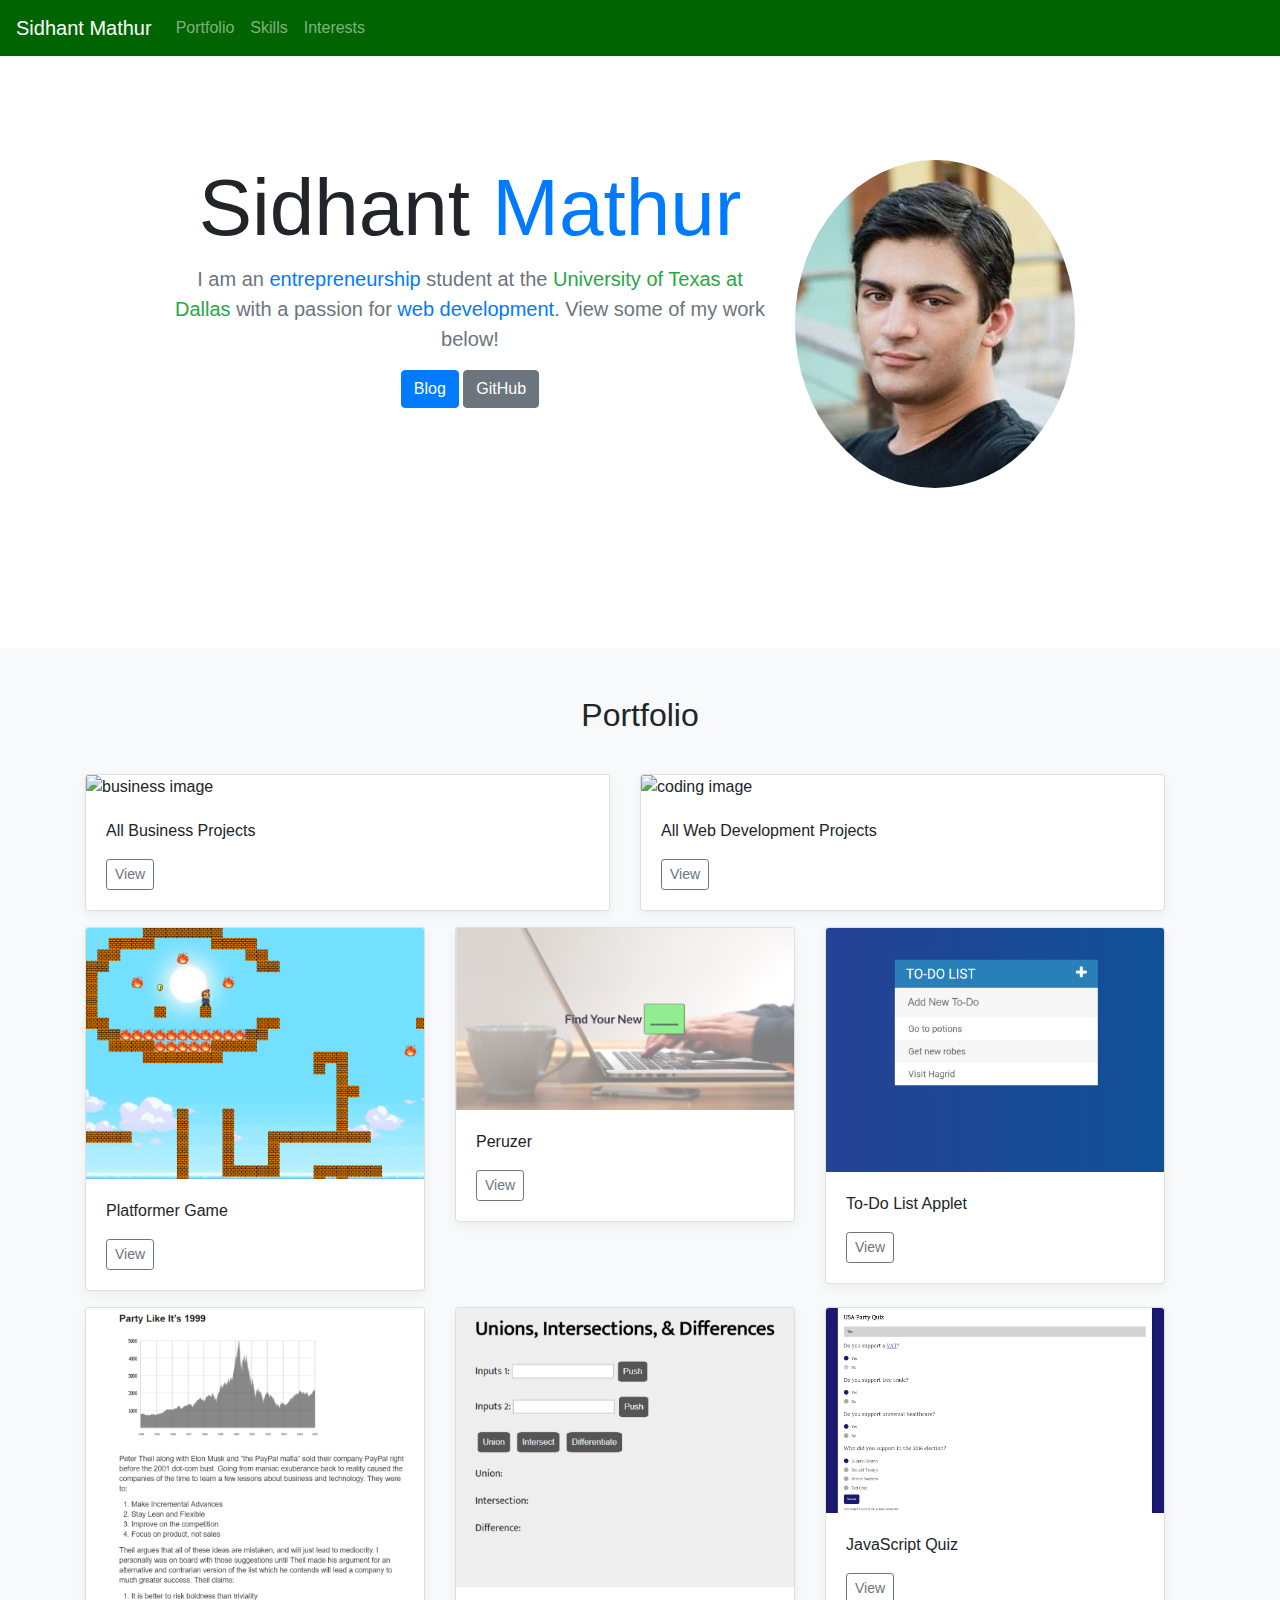
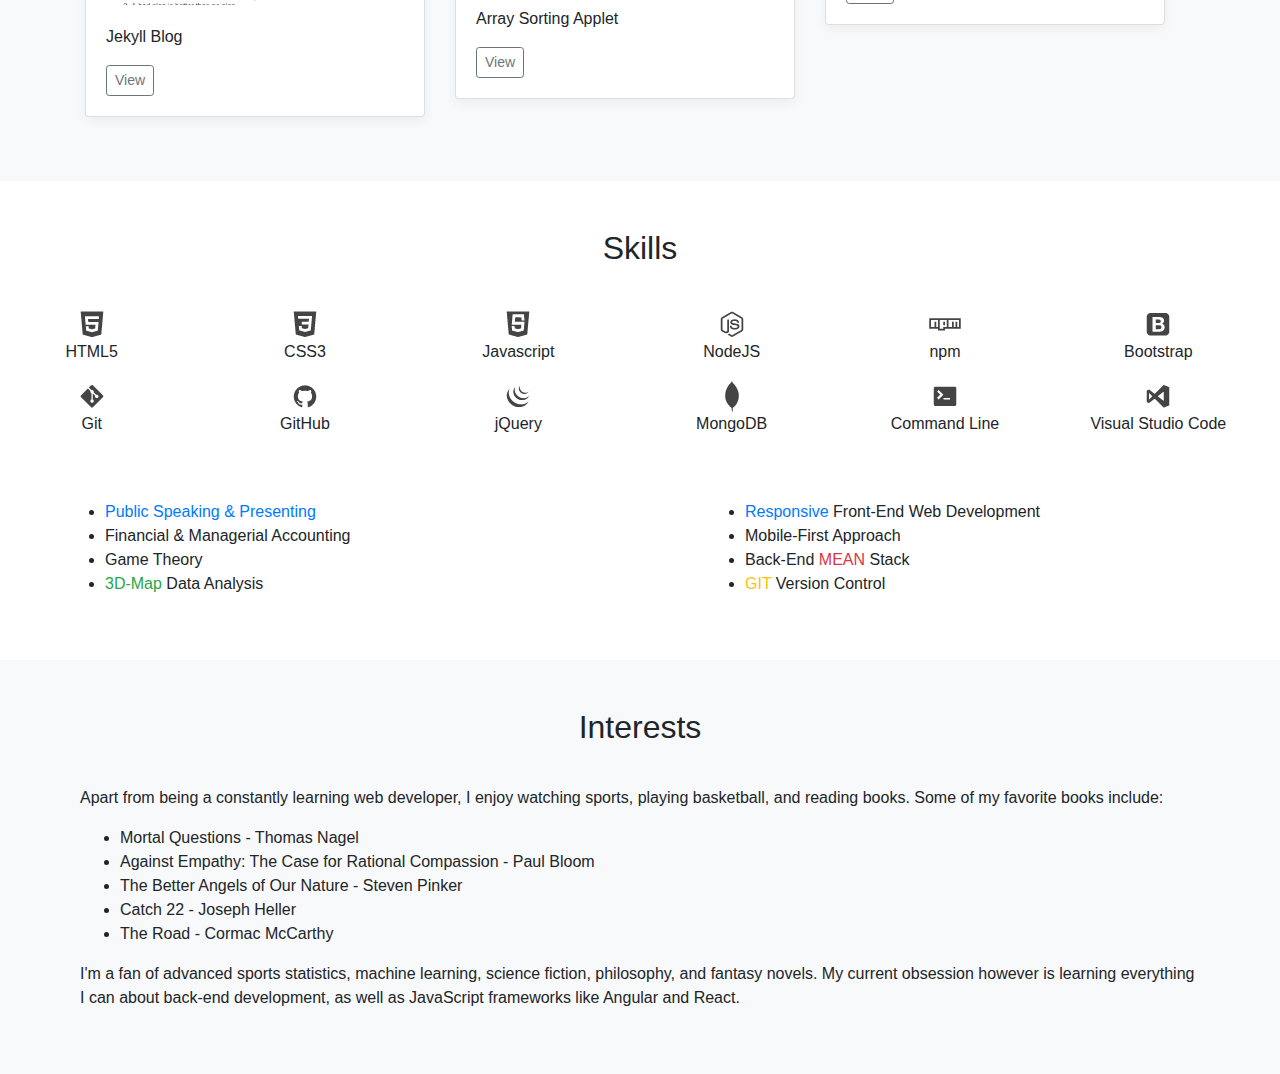
==== commit a7d3d982: "added 3 project cards" ====
--- a/index.html
+++ b/index.html
@@ -215,6 +215,39 @@
 								<p class="card-text">To-Do List Applet</p>
 								<div class="d-flex justify-content-between align-items-center">
 									<a class="btn btn-sm btn-outline-secondary" href="portfolio/To-Do List/index.html" target="_blank" role="button">View</a>
+								</div>
+							</div>
+						</div>
+					</div>
+					<div class="col-md-4">
+						<div class="card md-4 box-shadow">
+							<img class="card-img-top" src="img/blog.png" alt="blog">
+							<div class="card-body">
+								<p class="card-text">Jekyll Blog</p>
+								<div class="d-flex justify-content-between align-items-center">
+									<a class="btn btn-sm btn-outline-secondary" href="https://sidhantmathur.github.io/sidhant-blog/" target="_blank" role="button">View</a </div>
+								</div>
+							</div>
+						</div>
+					</div>
+					<div class="col-md-4">
+						<div class="card md-4 box-shadow">
+							<img class="card-img-top" src="img/unions.png" alt="Unions">
+							<div class="card-body">
+								<p class="card-text">Array Sorting Applet</p>
+								<div class="d-flex justify-content-between align-items-center">
+									<a class="btn btn-sm btn-outline-secondary" href="https://sidhantmathur.github.io/Array-Functions/" target="_blank" role="button">View</a>
+								</div>
+							</div>
+						</div>
+					</div>
+					<div class="col-md-4">
+						<div class="card md-4 box-shadow">
+							<img class="card-img-top" src="img/quiz.png" alt="quiz">
+							<div class="card-body">
+								<p class="card-text">JavaScript Quiz</p>
+								<div class="d-flex justify-content-between align-items-center">
+									<a class="btn btn-sm btn-outline-secondary" href="https://sidhantmathur.github.io/JS-Quiz/" target="_blank" role="button">View</a>
 								</div>
 							</div>
 						</div>
